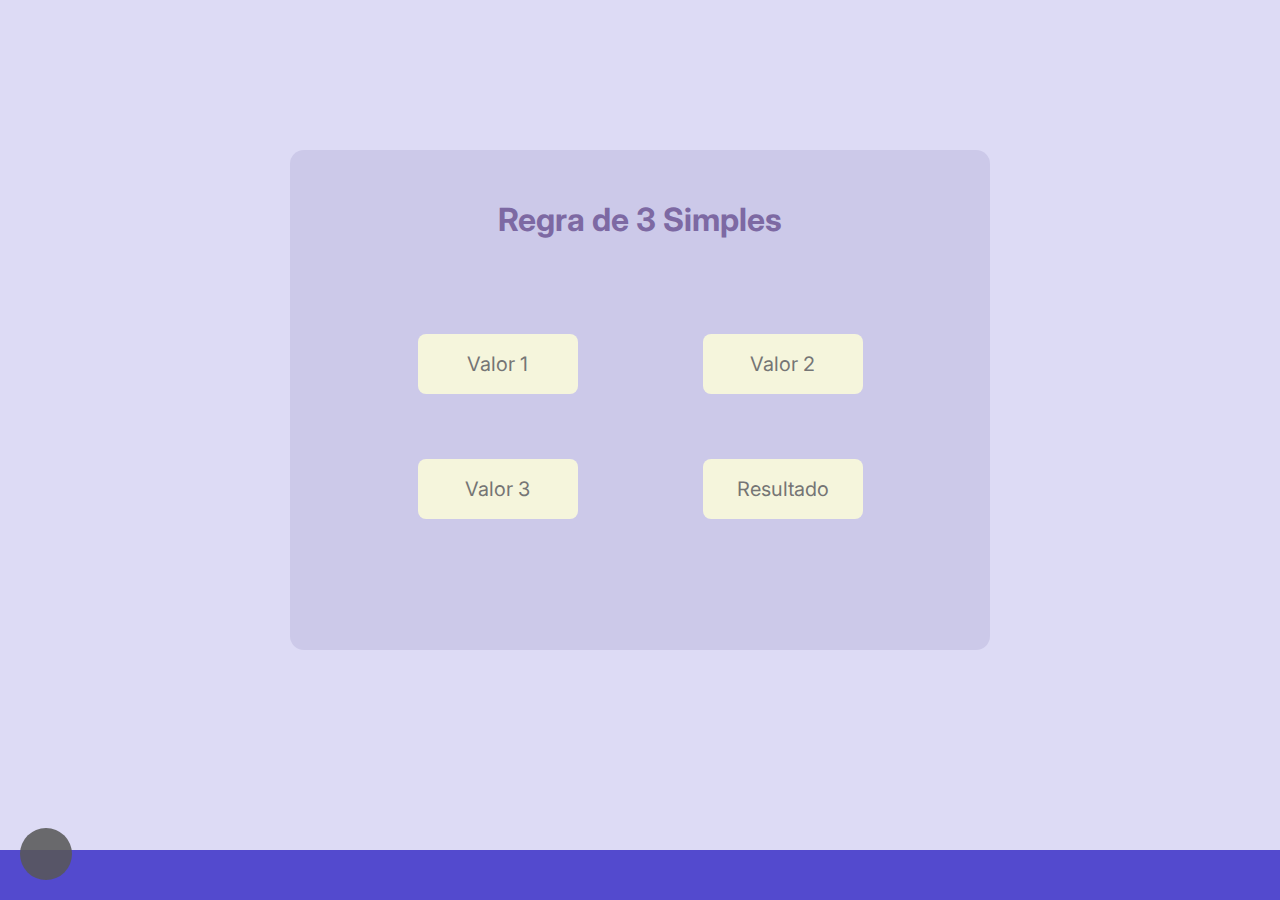
==== dev-functions.html @ 7f11682b "Finalização primeira Função DEV" ====
<!DOCTYPE html>
<html lang="pt-br">
<head>
    <meta charset="UTF-8">
    <meta name="viewport" content="width=device-width, initial-scale=1.0">
    <title>rSanches - Funções DEV</title>
    <link rel="icon" type="image/x-icon" href="img/butterfly-p.webp">
    <link rel="stylesheet" href="css/colors.css">
    <link rel="stylesheet" href="css/style.css">
    <link rel="stylesheet" href="css/dev-functions.css">
    <link rel="stylesheet" href="https://cdnjs.cloudflare.com/ajax/libs/font-awesome/6.6.0/css/all.min.css"
    integrity="sha512-Kc323vGBEqzTmouAECnVceyQqyqdsSiqLQISBL29aUW4U/M7pSPA/gEUZQqv1cwx4OnYxTxve5UMg5GT6L4JJg=="
    crossorigin="anonymous" referrerpolicy="no-referrer" />

    <style>
        @import url('https://fonts.googleapis.com/css2?family=Inter:wght@100..900&display=swap');
    </style>
</head>
<body>
    <nav id="sidebar" class="sidebar">
        <a href="#" class="closebtn" onclick="closeNav()"><i class="fa-solid fa-xmark"></i></a>
        <a href="index.html">Início</a>
        <a href="#">Habilidades</a>
        <a href="#">Projetos</a>
        <a href="dev-functions.html">Funções DEV</a>

        <div class="dark_mode">
            <label id="moon" class="icon_sun_moon"><i class="fa-solid fa-moon"></i></label>
            <label id="sun" class="icon_sun_moon"><i class="fa-solid fa-sun"></i></label>
            <label class="switch">
                <input type="checkbox">
                <span onclick="lightDarkTheme()" class="slider"></span>
            </label>
        </div>
    </nav>

    <main>
        <section class="function function-1 function-active">
            <div class="function-1-box">
                <div class="func-1-area">
                    <div class="func-1-title">
                        <h1>Regra de 3 Simples</h1>
                    </div>
                    <div class="func-1-line">
                        <input type="number" name="value-1" id="value-1" placeholder="Valor 1">
                        <input type="number" name="value-2" id="value-2" placeholder="Valor 2">
                    </div>
                    <div class="func-1-line">
                        <input type="number" name="value-3" id="value-3" placeholder="Valor 3">
                        <input type="number" name="value-4" id="value-4" placeholder="Resultado" disabled>
                    </div>
                </div>
            </div>
        </section>

        <section class="function function-2">

        </section>

        <section class="function function-3">

        </section>

        <nav class="functions">
            <label id="function-1" onclick="devFunctionChange(1)"><i class="fa-solid fa-circle fa-sm"></i></label>
            <label id="function-2" onclick="devFunctionChange(2)"><i class="fa-solid fa-circle fa-sm"></i></label>
            <label id="function-3" onclick="devFunctionChange(3)"><i class="fa-solid fa-circle fa-sm"></i></label>
        </nav>
    </main>

    <section class="wave-background">
        <div class="wave wave-1"></div>
        <div class="wave wave-2"></div>
        <div class="wave wave-3"></div>
        <div class="wave wave-4"></div>
    </section>

    <footer>
        <div class="icon-container">
            <div class="icon" onclick="copyToClipboard('whatsapp')">
                <i class="fa-solid fa-phone"></i>
            </div>
            <div class="icon" onclick="copyToClipboard('email')">
                <i class="fa-solid fa-envelope"></i>
            </div>
        </div>
        <p id="copy-message"></p>
    </footer>

    <button class="openbtn" onclick="openNav()"><i class="fa-solid fa-bars"></i></button>

    <script src="script/script.js"></script>
</body>
</html>
---- css/colors.css ----
:root {
    /* Light Mode colors */
        /* Background colors */
            --background: #dddbf5;
            --background-sidebar: #292288;
            --background-footer: #534ace;
    
        /* Font colors*/
            --font: #d8d8d8;
            --font-hover: #7970f3;
            --font-footer-icon: #e7e7e7;

            --font-purple: #7d69a3;
            --font-purple-2: #69558f;

            /* page:: Index */
                --wave-img: url(../img/wave-light-mode.png);

            /* page:: DEV-Functions */
                --function: #ececec;
                --function-hover: #ec98b2;

                --function-active: #e97094;
                --function-active-hover: #bd4b6d;

                --function-box-background: #ccc9e9;
                --function-input-background: #f5f5dc;


    /* Dark Mode colors */
    .dark-mode{
        /* Background colors */
            --background: #1f1f1f;
            --background-sidebar: #141414;
            --background-footer: #181818;

        /* Font colors*/
            --font: #818181;
            --font-hover: #f1f1f1;
            --font-footer-icon: #f1f1f1;

            --font-purple: #665883;
            --font-purple-2: #5d4e7a;

            /* page:: Index */
                --wave-img: url(../img/wave-dark-mode.png);

            /* page:: DEV-Functions */
                --function: #f1f1f1;
                --function-hover: #d89191;

                --function-active: #e97094;
                --function-active-hover: #bd4b6d;

                --function-box-background: #252525;
                --function-input-background: #ebebeb;
    }
}
---- css/style.css ----
* {
    margin: 0;
    padding: 0;
    box-sizing: border-box;

    font-family: "Inter", sans-serif;
}

body {
    margin: 0;
    padding: 0;
    min-height: 100vh;
    overflow: hidden;
    display: flex;
    flex-direction: column;
    justify-content: space-between;
    background-color: var(--background);
}

.sidebar {
    height: 100%;
    width: 0;
    top: 0;
    left: 0;
    padding-top: 60px;
    position: fixed;
    z-index: 100;
    overflow-x: hidden;
    transition: 0.2s;
    background-color: var(--background-sidebar);
}

.sidebar a {
    padding: 8px 8px 8px 32px;
    text-decoration: none;
    font-size: 20px;
    color: var(--font);
    display: block;
    transition: 0.1s;
}

.sidebar a:hover {
    color: var(--font-hover);
}

.sidebar label {
    position: relative;
    margin: 0px auto;
}

.sidebar .closebtn {
    position: absolute;
    top: 0;
    font-size: 28px;
    right: 15px;
    margin-left: 20px;
}

.sidebar .dark_mode {
    display: grid;
    margin: 440px auto 0px auto;
}

.sidebar .dark_mode .icon_sun_moon {
    font-size: 22px;
    color: var(--font);
    padding-bottom: 7px;
}

.sidebar .dark_mode #moon{
    display: none;
}

.openbtn {
    font-size: 23px;
    cursor: pointer;
    background-color: #575757de;
    color: white;
    border: none;
    position: fixed;
    bottom: 20px;
    left: 20px;
    padding: 10px 15px;
    border-radius: 50px;
    width: 52px;
    height: 52px;
}

.openbtn:hover {
    background-color: #444;
}

.switch {
    position: relative;
    display: flex;
    width: 50px;
    height: 30px;
}
  
.switch input { 
    opacity: 0;
    width: 0;
    height: 0;
}
  
.slider {
    position: absolute;
    cursor: pointer;
    top: 0;
    left: 0;
    right: 0;
    bottom: 0;
    background-color: #acacac;
    -webkit-transition: .4s;
    transition: .4s;
    border-radius: 30px;
}
  
.slider:before {
    position: absolute;
    content: "";
    height: 24px;
    width: 24px;
    left: 3px;
    bottom: 3px;
    background-color: white;
    -webkit-transition: .4s;
    transition: .4s;
    border-radius: 50%;
}
  
input:checked + .slider {
    background-color: #362ea5;
}
  
input:focus + .slider {
    box-shadow: 0 0 1px #362ea5;
}
  
input:checked + .slider:before {
    -webkit-transform: translateX(26px);
    -ms-transform: translateX(26px);
    transform: translateX(20px);
}

footer {
    background-color: var(--background-footer);
    color: var(--font-footer-icon);
    text-align: center;
    padding: 20px 0;
    width: 100%;
    position: absolute;
    bottom: 0;
    left: 0;
}

.icon-container {
    display: flex;
    justify-content: center;
    gap: 32px;
    margin-bottom: 10px;
}

.icon i {
    cursor: pointer;
    transition: transform 0.2s;
}

.icon i:hover {
    transform: scale(1.1);
}

#copy-message {
    margin-top: 10px;
    font-size: 14px;
    color: var(--font-footer-icon);
}
---- css/dev-functions.css ----
.function {
    width: 100vw;
    height: 100vh;
    z-index: 1;

    opacity: 0;
    visibility: hidden;
    display: none;

    justify-content: center;
    align-items: center;
}

.function-active {
    opacity: 1;
    visibility: visible;
    display: block;
}

.functions{
    width: 100px;
    height: 18px;

    position: fixed;
    bottom: 80px;
    left: 50%;
    transform: translate(-50%);

    display: flex;
    justify-content: space-around;
    align-items: center;
}

.functions label {
    cursor: pointer;
    transition: color 0.2s ease;
}

.functions label { color: var(--function);}
.functions label:hover { color: var(--function-hover);}

.functions label.active { color: var(--function-active);}
.functions label.active:hover { color: var(--function-active-hover);}


.function-1-box{
    width: 100vw;
    height: 100vh;

    display: flex;
    justify-content: center;
    align-items: center;

    padding-bottom: 100px;
}

.func-1-area {
    width: 700px;
    height: 500px;
    background-color: var(--function-box-background);

    border-radius: 14px;
}

.func-1-title {
    display: flex;
    justify-content: center;

    margin-top: 50px;
    padding-bottom: 30px;

    color: var(--font-purple);
}

.func-1-line{
    display: flex;
    justify-content: space-around;
    align-items: center;
    margin: 65px;
}

.func-1-area input {
    color: var(--font-purple-2);

    width: 160px;
    height: 60px;

    border: none;
    outline: none;
    
    border-radius: 8px;

    background-color: var(--function-input-background);
    transition: transform 0.3s ease;

    font-size: 20px;
    text-align: center;
}

#value-4{ cursor: not-allowed;}

.func-1-area input:focus { transform: scale(1.15);}
.func-1-area input::-webkit-inner-spin-button,
.func-1-area input::-webkit-outer-spin-button {
    -webkit-appearance: none;
    margin: 0;
}
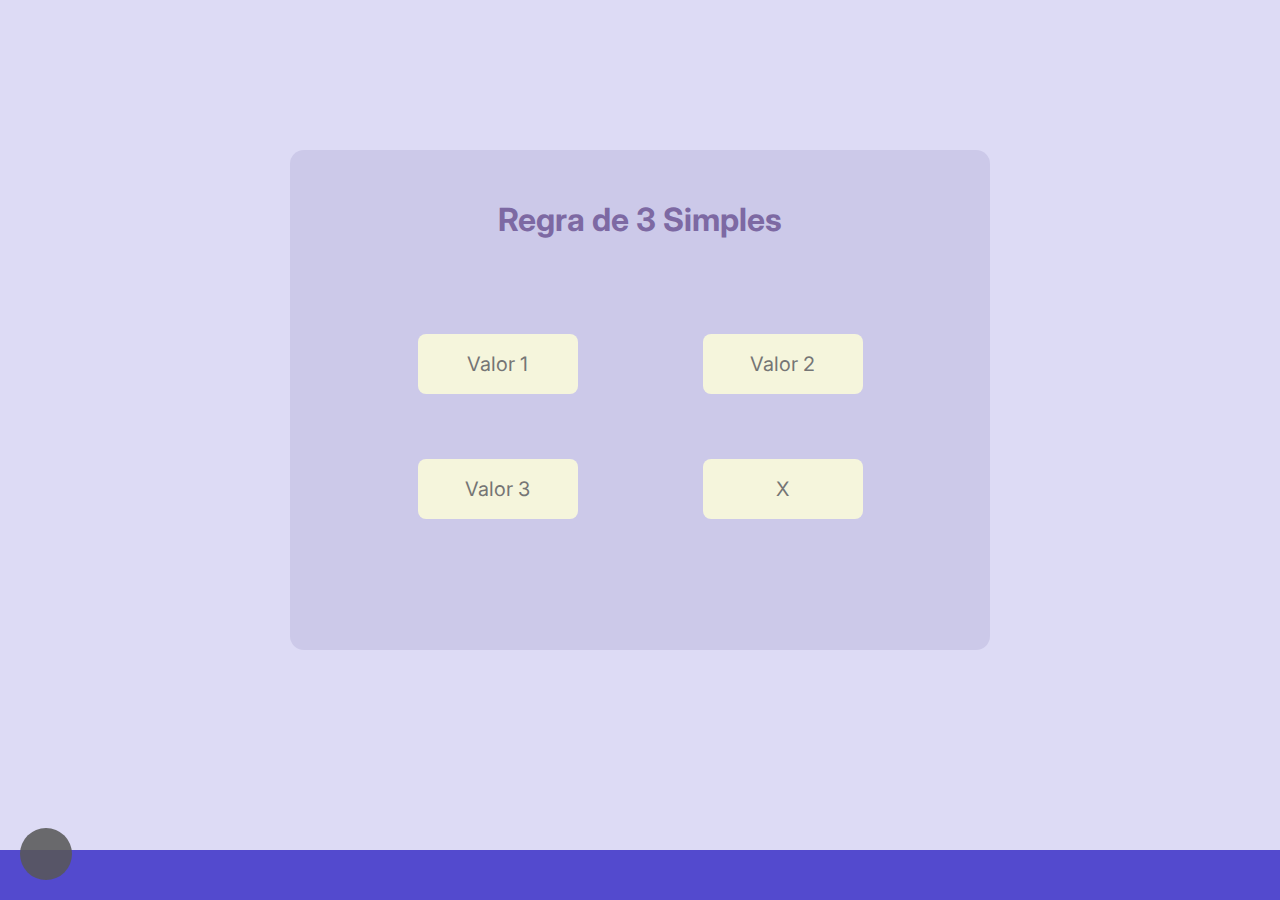
==== commit 1e82bf56: "Criação da Página Habilidades" ====
--- a/dev-functions.html
+++ b/dev-functions.html
@@ -20,8 +20,8 @@
     <nav id="sidebar" class="sidebar">
         <a href="#" class="closebtn" onclick="closeNav()"><i class="fa-solid fa-xmark"></i></a>
         <a href="index.html">Início</a>
-        <a href="#">Habilidades</a>
-        <a href="#">Projetos</a>
+        <a href="skills.html">Habilidades</a>
+        <a href="projects.html">Projetos</a>
         <a href="dev-functions.html">Funções DEV</a>
 
         <div class="dark_mode">
@@ -47,14 +47,27 @@
                     </div>
                     <div class="func-1-line">
                         <input type="number" name="value-3" id="value-3" placeholder="Valor 3">
-                        <input type="number" name="value-4" id="value-4" placeholder="Resultado" disabled>
+                        <input type="number" name="value-4" id="value-4" placeholder="X" disabled>
                     </div>
                 </div>
             </div>
         </section>
 
         <section class="function function-2">
+            <div class="function-2-box">
+                <div class="func-2-area">
+                    <div class="func-2-title">
+                        <h1>Cães Randômicos</h1>
+                    </div>
+                    <div class="func-2-line">
+                        <img id="dog-image" src="" alt="Imagem do cão">
+                    </div>
+                    <div class="func-2-line">
+                        <label id="new-dog-button"><i class="fa-solid fa-arrows-rotate"></i></label>
+                    </div>
+                </div>
 
+            </div>
         </section>
 
         <section class="function function-3">
@@ -64,7 +77,6 @@
         <nav class="functions">
             <label id="function-1" onclick="devFunctionChange(1)"><i class="fa-solid fa-circle fa-sm"></i></label>
             <label id="function-2" onclick="devFunctionChange(2)"><i class="fa-solid fa-circle fa-sm"></i></label>
-            <label id="function-3" onclick="devFunctionChange(3)"><i class="fa-solid fa-circle fa-sm"></i></label>
         </nav>
     </main>
 
--- a/css/colors.css
+++ b/css/colors.css
@@ -15,6 +15,11 @@
 
             /* page:: Index */
                 --wave-img: url(../img/wave-light-mode.png);
+
+            /* page:: Skills */
+                --skill-box-background: #ccc9e9;
+                --progress-bar: #e4e4e4;
+                --progress-percent: #7e76ec;
 
             /* page:: DEV-Functions */
                 --function: #ececec;
@@ -45,6 +50,11 @@
             /* page:: Index */
                 --wave-img: url(../img/wave-dark-mode.png);
 
+            /* page:: Skills */
+                --skill-box-background: #252525;
+                --progress-bar: #6d6d6d;
+                --progress-percent: #534ace;
+
             /* page:: DEV-Functions */
                 --function: #f1f1f1;
                 --function-hover: #d89191;
--- a/css/style.css
+++ b/css/style.css
@@ -10,11 +10,11 @@
     margin: 0;
     padding: 0;
     min-height: 100vh;
-    overflow: hidden;
     display: flex;
-    flex-direction: column;
-    justify-content: space-between;
     background-color: var(--background);
+    
+    overflow-y: auto;
+    overflow-x: hidden;
 }
 
 .sidebar {
@@ -58,7 +58,7 @@
 
 .sidebar .dark_mode {
     display: grid;
-    margin: 440px auto 0px auto;
+    margin: 200px auto 30px auto;
 }
 
 .sidebar .dark_mode .icon_sun_moon {
@@ -143,13 +143,73 @@
     transform: translateX(20px);
 }
 
+.wave-background{
+    position: fixed;
+    width: 100%;
+    height: 100vh;
+    overflow: hidden;
+    z-index: -1;
+}
+
+.wave {
+    position: absolute;
+    bottom: 0;
+    left: 0;
+    width: 100%;
+    height: 90%;
+    background: var(--wave-img);
+    background-size: 1000px 90%;
+}
+
+.wave-1 {
+    animation: animate-1 30s linear infinite;
+    z-index: -2;
+    opacity: 1;
+    animation-delay: 0s;
+    bottom: 0px;
+}
+
+.wave-2 {
+    animation: animate-2 15s linear infinite;
+    z-index: -3;
+    opacity: 0.5;
+    animation-delay: -5s;
+    bottom: 10px;
+}
+
+.wave-3 {
+    animation: animate-1 30s linear infinite;
+    z-index: -4;
+    opacity: 0.2;
+    animation-delay: -2s;
+    bottom: 15px;
+}
+
+.wave-4 {
+    animation: animate-2 5s linear infinite;
+    z-index: -5;
+    opacity: 0.7;
+    animation-delay: 0s;
+    bottom: 20px;
+}
+
+@keyframes animate-1 {
+      0% { background-position-x: 0;}
+    100% { background-position-x: 1000px;}
+}
+
+@keyframes animate-2 {
+    0% { background-position-x: 0;}
+  100% { background-position-x: -1000px;}
+}
+
 footer {
     background-color: var(--background-footer);
     color: var(--font-footer-icon);
     text-align: center;
     padding: 20px 0;
     width: 100%;
-    position: absolute;
+    position: fixed;
     bottom: 0;
     left: 0;
 }
@@ -174,4 +234,26 @@
     margin-top: 10px;
     font-size: 14px;
     color: var(--font-footer-icon);
+}
+
+
+@media only screen and (max-width: 600px) {
+
+    .wave-background{
+        position: fixed;
+        width: 100%;
+        height: 100vh;
+        overflow: hidden;
+        z-index: -1;
+    }
+    
+    .wave {
+        position: absolute;
+        bottom: 0;
+        left: 0;
+        width: 100%;
+        height: 600px;
+        background: var(--wave-img);
+        background-size: 1000px 600px;
+    }
 }--- a/css/dev-functions.css
+++ b/css/dev-functions.css
@@ -104,4 +104,43 @@
 .func-1-area input::-webkit-outer-spin-button {
     -webkit-appearance: none;
     margin: 0;
+}
+
+@media only screen and (max-width: 600px) {
+
+    .func-1-area {
+
+        padding-top: 25%;
+
+        width: 90%;
+        height: 80%;
+        background-color: var(--function-box-background);
+    
+        border-radius: 14px;
+    }
+
+    .func-1-line{
+        display: flex;
+        justify-content: space-around;
+        align-items: center;
+        margin: 30px;
+    }
+
+    .func-1-area input {
+        color: var(--font-purple-2);
+    
+        width: 120px;
+        height: 60px;
+    
+        border: none;
+        outline: none;
+        
+        border-radius: 8px;
+    
+        background-color: var(--function-input-background);
+        transition: transform 0.3s ease;
+    
+        font-size: 20px;
+        text-align: center;
+    }
 }